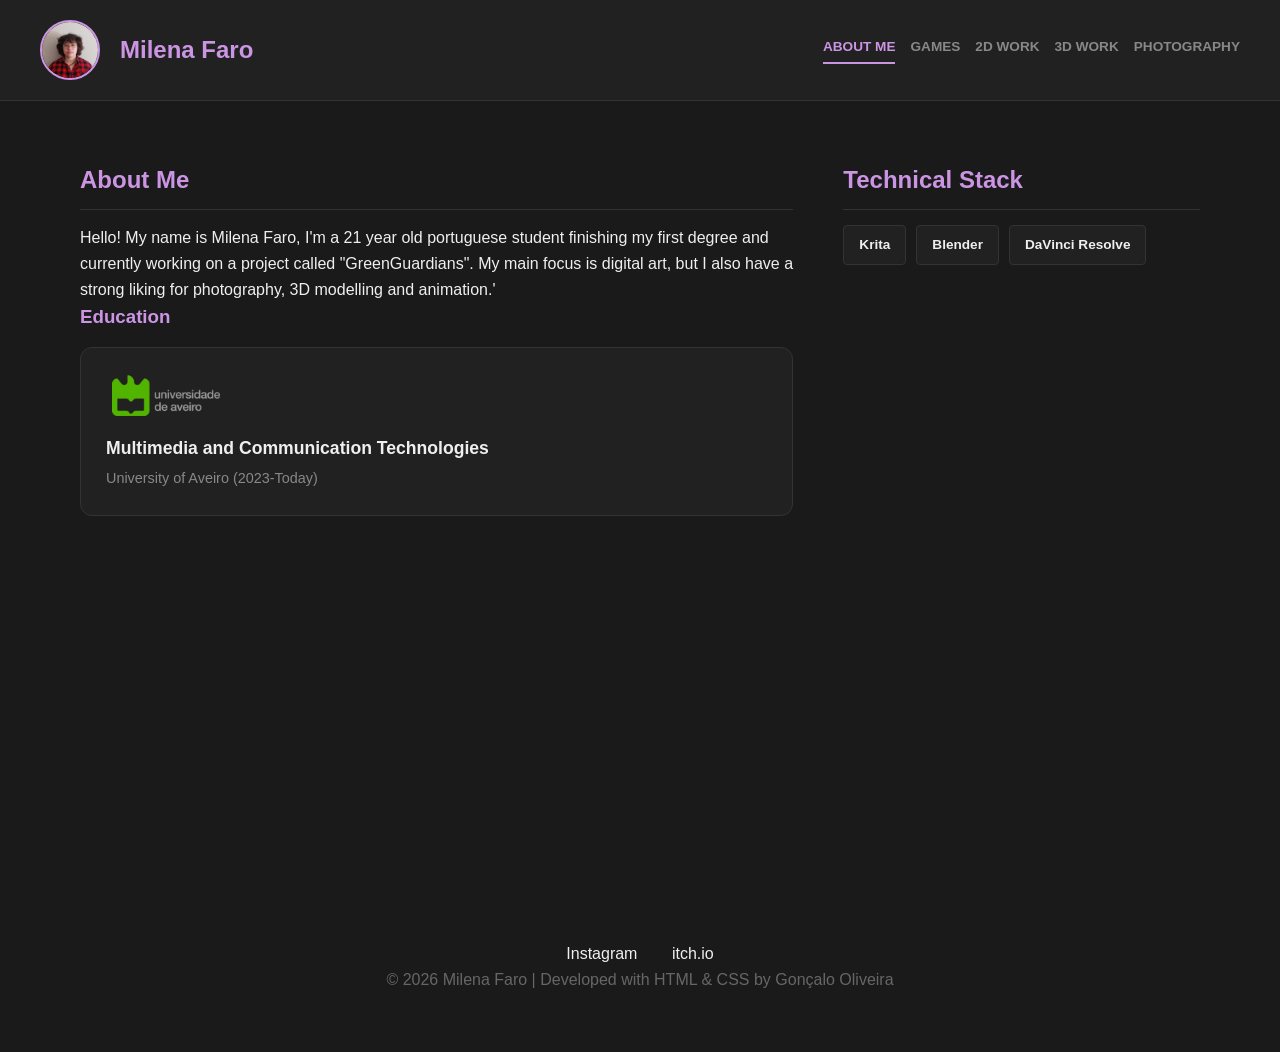
==== index.html @ 999d2596 "PFP" ====
﻿<!DOCTYPE html>
<html lang="en">
<head>
    <meta charset="UTF-8">
    <meta name="viewport" content="width=device-width, initial-scale=1.0">
    <title>Milena Faro | Portfolio</title>
    <link rel="stylesheet" href="style.css">
</head>
<body>

    <header>
        <div class="header-content">
            <img src="assets/profile.jpeg" alt="Milena Faro Profile" class="profile-pic">
            <h1>Milena Faro</h1>
        </div>
        <nav>
            <a href="index.html" class="active">About Me</a>
            <a href="games.html">Games</a>
            <a href="2d-work.html">2D Work</a>
            <a href="3d-work.html">3D Work</a>
            <a href="photography.html">Photography</a>
        </nav>
    </header>

    <main class="container-flex-row"> <!-- Novo container para o layout lado a lado -->
        <section id="about">
            <div class="about-content">
                <h2>About Me</h2>
                <div class="bio">
                    <p>Hello! My name is Milena Faro, I'm a 21 year old portuguese student finishing my first degree and currently working on a project called "GreenGuardians". My main focus is digital art, but I also have a strong liking for photography, 3D modelling and animation.'</p>
                </div>
                
                <div class="education-container">
                    <h3>Education</h3>
                    <div class="education">
                        <div class="edu-item">
                            <img src="assets/ualogo.png" alt="University of Aveiro Logo" class="edu-logo">
                            <div class="edu-text">
                                <strong>Multimedia and Communication Technologies</strong>
                                <span>University of Aveiro (2023-Today)</span>
                            </div>
                        </div>
                    </div>
                </div>
            </div>

            <!-- Technical Stack agora dentro da mesma estrutura flex para ficar ao lado -->
            <aside id="skills">
                <h2>Technical Stack</h2>
                <div class="skills-grid">
                    <div class="skill-item">Krita</div>
                    <div class="skill-item">Blender</div>
                    <div class="skill-item">DaVinci Resolve</div>
                </div>
            </aside>
        </section>
    </main>

    <footer>
        <div class="social-links">
            <a href="https://www.instagram.com/davidd__3005/">Instagram</a>
            <a href="https://daviddfaro3005.itch.io/">itch.io</a>
        </div>
        <p>&copy; 2026 Milena Faro | Developed with HTML & CSS by <a href="https://gugagoncalo.github.io/GugaGoncalo.git.io">Gonçalo Oliveira</a></p>
    </footer>

</body>
</html>
---- style.css ----
/* 1. Global Reset & Core Theme */
* {
    box-sizing: border-box;
    margin: 0;
    padding: 0;
}

body {
    background-color: #1a1a1a; 
    color: #efefef;
    font-family: 'Segoe UI', Tahoma, Geneva, Verdana, sans-serif;
    line-height: 1.6;
}

main {
    min-height: 80vh; 
}

/* 2. Header & Navigation  */
header {
    background: #212122; 
    padding: 20px 40px;
    border-bottom: 1px solid #333;
    display: flex;
    flex-direction: row;
    align-items: center;
    justify-content: space-between;
}

.header-content {
    display: flex;
    flex-direction: row;
    align-items: center;
    gap: 20px;
    width: auto;
}

.profile-pic {
    width: 60px; 
    height: 60px;
    border-radius: 50%;
    border: 2px solid #cb95e4; 
    object-fit: cover;
    flex-shrink: 0;
}

h1 {
    font-size: 1.5rem;
    background: none; 
    -webkit-background-clip: initial;
    background-clip: initial;
    -webkit-text-fill-color: initial;
    color: #cb95e4;
    white-space: nowrap;
}

nav {
    display: flex;
    gap: 15px;
}

nav a {
    color: #888;
    text-decoration: none;
    font-weight: bold;
    text-transform: uppercase;
    font-size: 0.85rem;
    padding-bottom: 5px;
    transition: all 0.3s ease;
    border-bottom: 2px solid transparent;
}

nav a:hover, 
nav a.active { 
    color: #cb95e4; 
}

nav a.active {
    border-bottom: 2px solid #cb95e4; 
}

/* 3. General Layout & Typography */
section {
    max-width: 1200px; 
    margin: 60px auto;
    padding: 0 40px;
}

h2 {
    border-bottom: 1px solid #333;
    padding-bottom: 10px;
    margin-bottom: 15px; 
    color: #cb95e4;
}

h3 {
    color: #cb95e4;
    margin-bottom: 15px;
}

.section-intro {
    margin-bottom: 40px;
}

p a {
    color: #cb95e4;
    text-decoration: none;
    font-weight: bold;
}

/* 4. About & Technical Stack - Side by Side */
#about {
    display: flex;
    gap: 50px;
    align-items: flex-start;
}

.about-content {
    flex: 2; 
    display: flex;
    flex-direction: column;
}

#skills {
    flex: 1; 
    margin: 0;
    padding: 0;
}

/* Education Card Styling */
.education {
    background: #212122;
    padding: 25px;
    border-radius: 12px;
    border: 1px solid #333;
    margin-top: 10px;
}

.edu-item {
    display: flex;
    flex-direction: column;
    gap: 15px;
}

.edu-logo {
    width: 120px;
    height: auto;
}

.edu-text strong {
    color: #efefef;
    font-size: 1.1rem;
    display: block; 
    margin-bottom: 5px;
}

.edu-text span {
    color: #888;
    font-size: 0.9rem;
    display: block; 
}

/* Technical Stack Items */
.skills-grid {
    display: flex;
    flex-wrap: wrap;
    gap: 10px;
    margin-top: 10px;
}

.skill-item {
    background: #212122;
    border: 1px solid #333;
    color: #efefef;
    padding: 8px 15px;
    border-radius: 4px; 
    font-size: 0.85rem;
    font-weight: 600;
}

.skill-item:hover {
    background: #cb95e4;
    color: #1a1a1a;
}

/* 5. Games Page */
.project-card {
    background: #212122;
    padding: 30px;
    border-radius: 12px;
    margin-bottom: 40px;
}

.game-screenshots {
    display: flex;
    gap: 10px;
    margin: 20px 0;
}

.game-screenshots img {
    width: calc(33.33% - 7px);
    height: 180px;
    object-fit: cover;
    border-radius: 6px;
    border: 1px solid #333;
}

iframe {
    border-radius: 12px; 
    width: 100%;        
    max-width: 550px;   
    display: block;
    border: none;       
}

/* 6. 3D Showcase  */
.work-showcase {
    display: grid;
    grid-template-columns: 1fr 1fr; 
    gap: 30px;
}

.work-item {
    background: #212122;
    padding: 20px;
    border-radius: 12px;
    border: 1px solid #222;
    display: flex;
    flex-direction: column;
    height: 100%;
}

.main-render, .main-video {
    width: 100%;
    height: auto;
    max-height: 350px; 
    object-fit: cover;
    border-radius: 8px;
    margin-bottom: 15px;
    flex-shrink: 0; 
}

.work-desc {
    color: #888;
    font-size: 0.9rem;
    font-style: italic;
    border-left: 2px solid #cb95e4;
    padding-left: 15px;
    margin-top: auto;
    display: block !important; 
}

/* 7. Photography  */
.pinterest-grid {
    column-count: 4; 
    column-gap: 15px;
    width: 100%;
}

.photo-item {
    display: block; 
    width: 100%;
    margin-bottom: 15px;
    break-inside: avoid; 
}

.photo-item img {
    width: 100%;
    height: auto;
    border-radius: 8px;
    display: block;
}

/* 8. Footer */
footer {
    text-align: center;
    padding: 60px 40px;
    color: #666;
}

.social-links a {
    color: #efefef;
    text-decoration: none;
    margin: 0 15px;
    transition: color 0.3s;
}

.social-links a:hover {
    color: #cb95e4;
}

footer p a {
    color: inherit; 
    text-decoration: none;
    font-weight: normal;
    transition: color 0.3s;
}

footer p a:hover {
    color: #cb95e4; 
}

/* 9. Responsive */
@media (max-width: 900px) {
    header { flex-direction: column; gap: 20px; text-align: center; }
    #about { flex-direction: column; }
    .work-showcase { grid-template-columns: 1fr; }
    .pinterest-grid { column-count: 2; }
    .game-screenshots {
        flex-direction: column; 
    }

    .game-screenshots img {
        width: 100%;
        height: auto;
    }
}
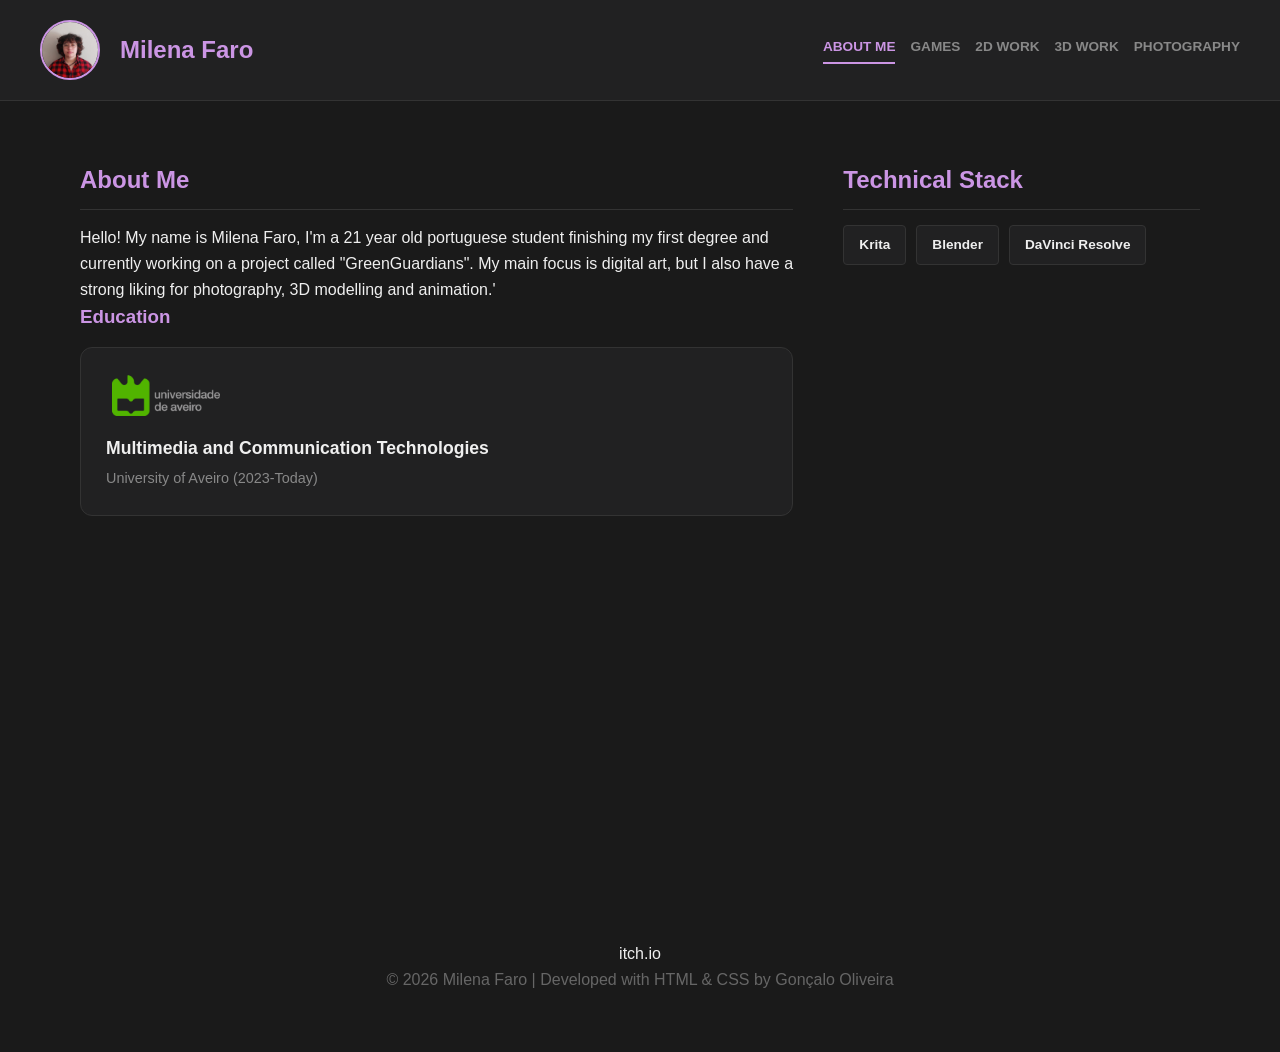
==== commit 0bf01a83: "insta" ====
--- a/index.html
+++ b/index.html
@@ -58,7 +58,6 @@
 
     <footer>
         <div class="social-links">
-            <a href="https://www.instagram.com/davidd__3005/">Instagram</a>
             <a href="https://daviddfaro3005.itch.io/">itch.io</a>
         </div>
         <p>&copy; 2026 Milena Faro | Developed with HTML & CSS by <a href="https://gugagoncalo.github.io/GugaGoncalo.git.io">Gonçalo Oliveira</a></p>
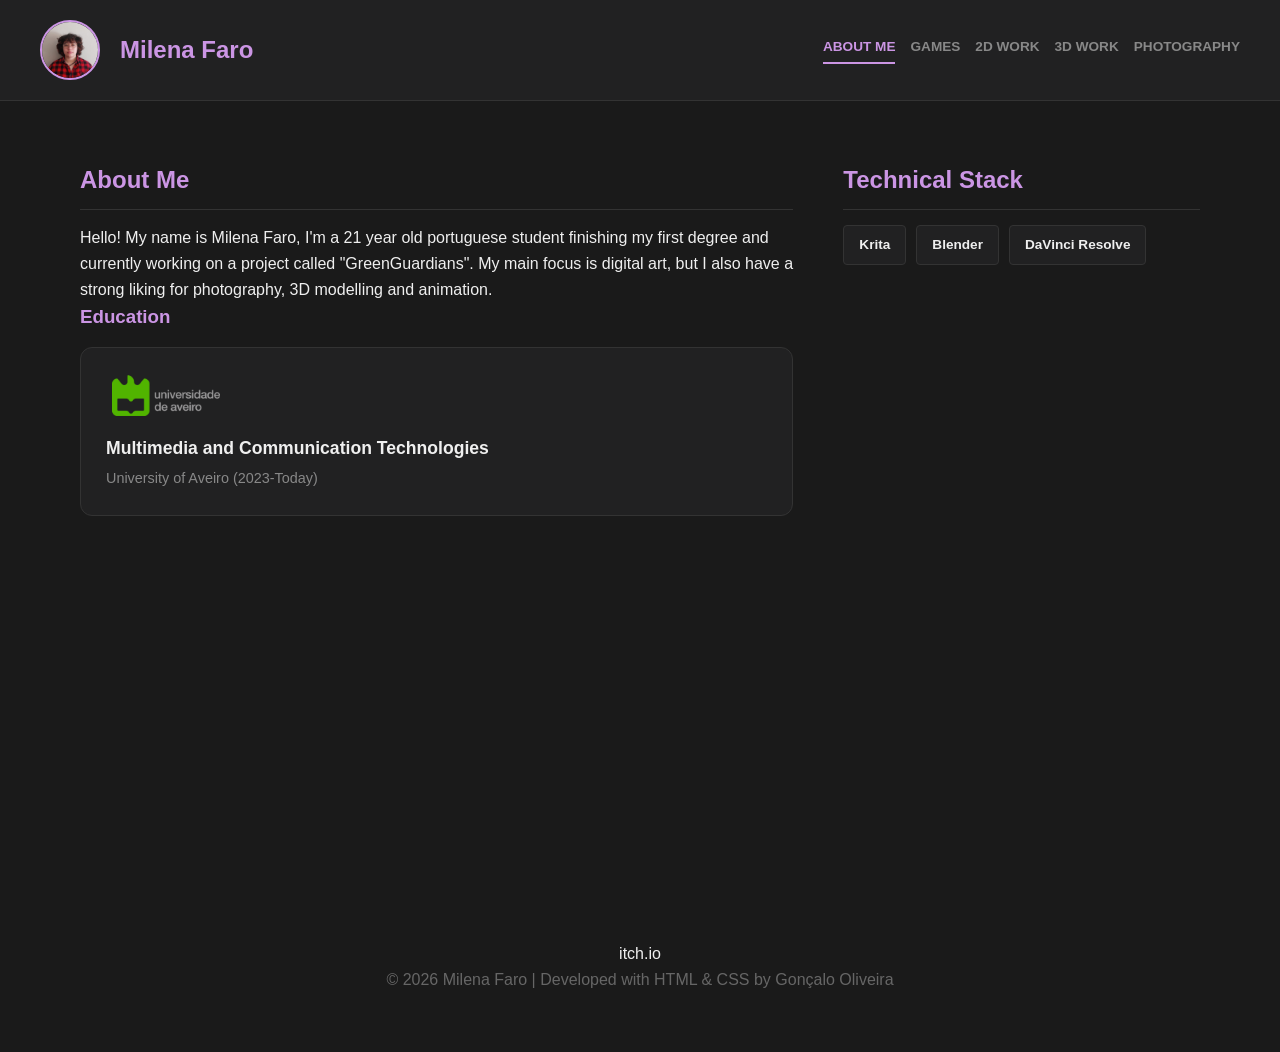
==== commit e74ad5fb: "grammar" ====
--- a/index.html
+++ b/index.html
@@ -27,7 +27,7 @@
             <div class="about-content">
                 <h2>About Me</h2>
                 <div class="bio">
-                    <p>Hello! My name is Milena Faro, I'm a 21 year old portuguese student finishing my first degree and currently working on a project called "GreenGuardians". My main focus is digital art, but I also have a strong liking for photography, 3D modelling and animation.'</p>
+                    <p>Hello! My name is Milena Faro, I'm a 21 year old portuguese student finishing my first degree and currently working on a project called "GreenGuardians". My main focus is digital art, but I also have a strong liking for photography, 3D modelling and animation.</p>
                 </div>
                 
                 <div class="education-container">
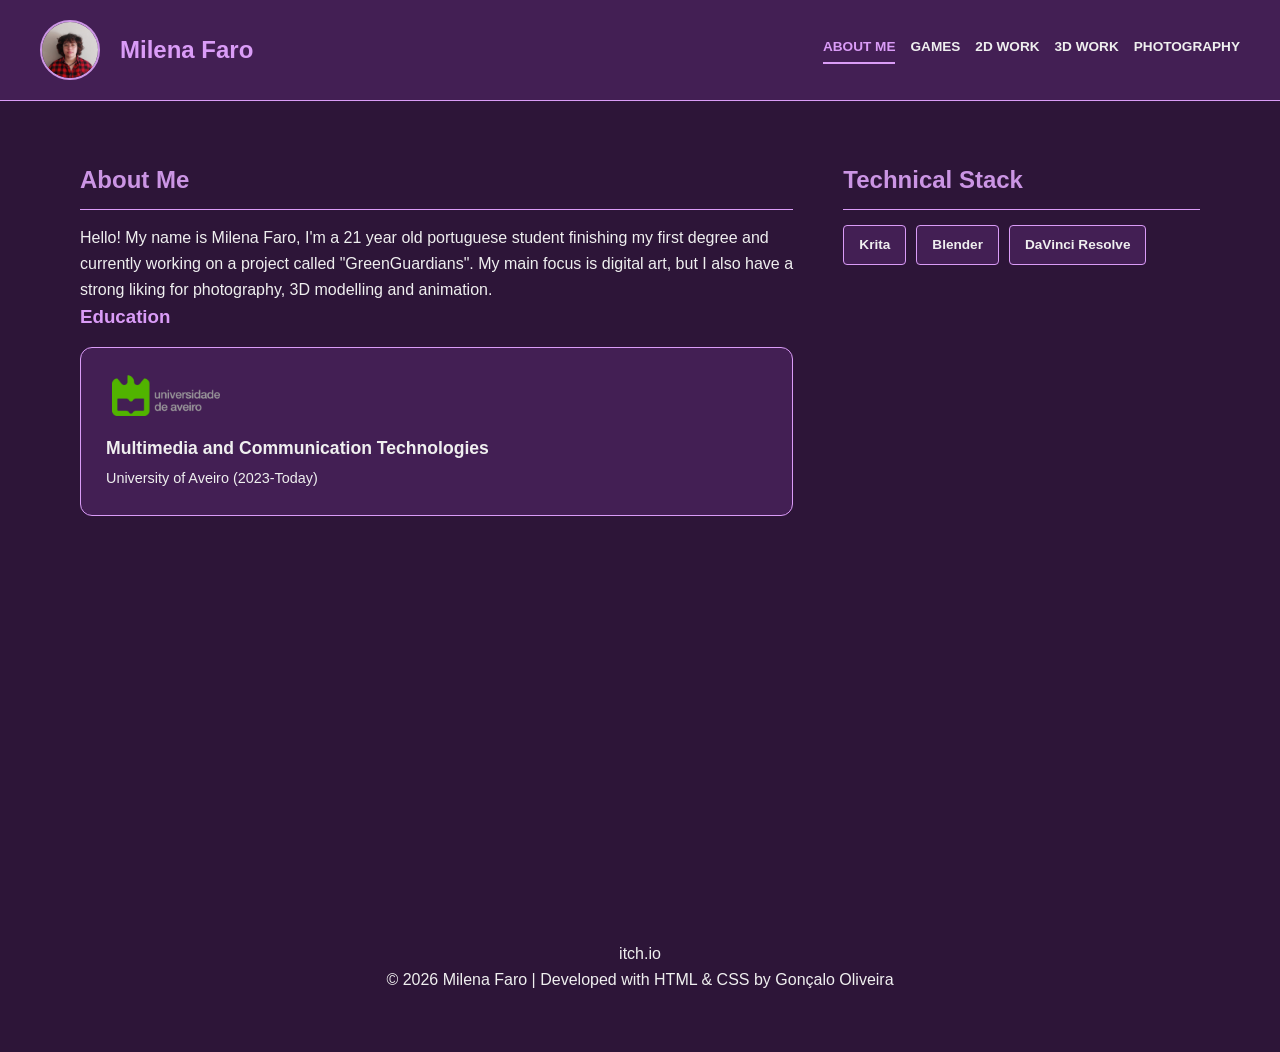
==== commit 692336f8: "Theme" ====
--- a/index.html
+++ b/index.html
@@ -4,7 +4,19 @@
     <meta charset="UTF-8">
     <meta name="viewport" content="width=device-width, initial-scale=1.0">
     <title>Milena Faro | Portfolio</title>
+    
     <link rel="stylesheet" href="style.css">
+    <link rel="icon" type="image/png" href="assets/favicon.png">
+
+    <meta property="og:type" content="website">
+    <meta property="og:title" content="Milena Faro | Multimedia Artist">
+    <meta property="og:description" content="Portuguese Multimedia Artist who can work on multiple fields. Explore my projects!">
+    <meta property="og:url" content="https://davidfaro2005.github.io/davidfaro2005.git.io/">
+    
+    <meta property="og:image" content="https://davidfaro2005.github.io/davidfaro2005.git.io/assets/favicon.png">
+    <meta property="og:image:type" content="image/png">
+    <meta property="og:image:width" content="256">
+    <meta property="og:image:height" content="256">
 </head>
 <body>
 
--- a/style.css
+++ b/style.css
@@ -6,7 +6,7 @@
 }
 
 body {
-    background-color: #1a1a1a; 
+    background-color: #2d1538; 
     color: #efefef;
     font-family: 'Segoe UI', Tahoma, Geneva, Verdana, sans-serif;
     line-height: 1.6;
@@ -18,9 +18,9 @@
 
 /* 2. Header & Navigation  */
 header {
-    background: #212122; 
+    background: #431f54; 
     padding: 20px 40px;
-    border-bottom: 1px solid #333;
+    border-bottom: 1px solid #da9cf7;
     display: flex;
     flex-direction: row;
     align-items: center;
@@ -50,7 +50,7 @@
     -webkit-background-clip: initial;
     background-clip: initial;
     -webkit-text-fill-color: initial;
-    color: #cb95e4;
+    color: #da9cf7;
     white-space: nowrap;
 }
 
@@ -60,7 +60,7 @@
 }
 
 nav a {
-    color: #888;
+    color: #efefef;
     text-decoration: none;
     font-weight: bold;
     text-transform: uppercase;
@@ -72,11 +72,11 @@
 
 nav a:hover, 
 nav a.active { 
-    color: #cb95e4; 
+    color: #da9cf7; 
 }
 
 nav a.active {
-    border-bottom: 2px solid #cb95e4; 
+    border-bottom: 2px solid #da9cf7; 
 }
 
 /* 3. General Layout & Typography */
@@ -87,14 +87,14 @@
 }
 
 h2 {
-    border-bottom: 1px solid #333;
+    border-bottom: 1px solid #da9cf7;
     padding-bottom: 10px;
     margin-bottom: 15px; 
     color: #cb95e4;
 }
 
 h3 {
-    color: #cb95e4;
+    color: #da9cf7;
     margin-bottom: 15px;
 }
 
@@ -103,7 +103,7 @@
 }
 
 p a {
-    color: #cb95e4;
+    color: #da9cf7;
     text-decoration: none;
     font-weight: bold;
 }
@@ -129,10 +129,10 @@
 
 /* Education Card Styling */
 .education {
-    background: #212122;
+    background: #431f54;
     padding: 25px;
     border-radius: 12px;
-    border: 1px solid #333;
+    border: 1px solid #da9cf7;
     margin-top: 10px;
 }
 
@@ -155,7 +155,7 @@
 }
 
 .edu-text span {
-    color: #888;
+    color: #efefef;
     font-size: 0.9rem;
     display: block; 
 }
@@ -169,8 +169,8 @@
 }
 
 .skill-item {
-    background: #212122;
-    border: 1px solid #333;
+    background: #431f54;
+    border: 1px solid #da9cf7;
     color: #efefef;
     padding: 8px 15px;
     border-radius: 4px; 
@@ -179,13 +179,13 @@
 }
 
 .skill-item:hover {
-    background: #cb95e4;
-    color: #1a1a1a;
+    background: #da9cf7;
+    color: #2d1538;
 }
 
 /* 5. Games Page */
 .project-card {
-    background: #212122;
+    background: #431f54;
     padding: 30px;
     border-radius: 12px;
     margin-bottom: 40px;
@@ -202,7 +202,7 @@
     height: 180px;
     object-fit: cover;
     border-radius: 6px;
-    border: 1px solid #333;
+    border: 2px solid #da9cf7;
 }
 
 iframe {
@@ -221,10 +221,10 @@
 }
 
 .work-item {
-    background: #212122;
+    background: #431f54;
     padding: 20px;
     border-radius: 12px;
-    border: 1px solid #222;
+    border: 1px solid #da9cf7;
     display: flex;
     flex-direction: column;
     height: 100%;
@@ -241,10 +241,10 @@
 }
 
 .work-desc {
-    color: #888;
+    color: #efefef;
     font-size: 0.9rem;
     font-style: italic;
-    border-left: 2px solid #cb95e4;
+    border-left: 2px solid #da9cf7;
     padding-left: 15px;
     margin-top: auto;
     display: block !important; 
@@ -269,13 +269,14 @@
     height: auto;
     border-radius: 8px;
     display: block;
+    border: 2px solid #da9cf7;
 }
 
 /* 8. Footer */
 footer {
     text-align: center;
     padding: 60px 40px;
-    color: #666;
+    color: #efefef;
 }
 
 .social-links a {
@@ -286,7 +287,7 @@
 }
 
 .social-links a:hover {
-    color: #cb95e4;
+    color: #da9cf7;
 }
 
 footer p a {
@@ -297,7 +298,7 @@
 }
 
 footer p a:hover {
-    color: #cb95e4; 
+    color: #da9cf7; 
 }
 
 /* 9. Responsive */
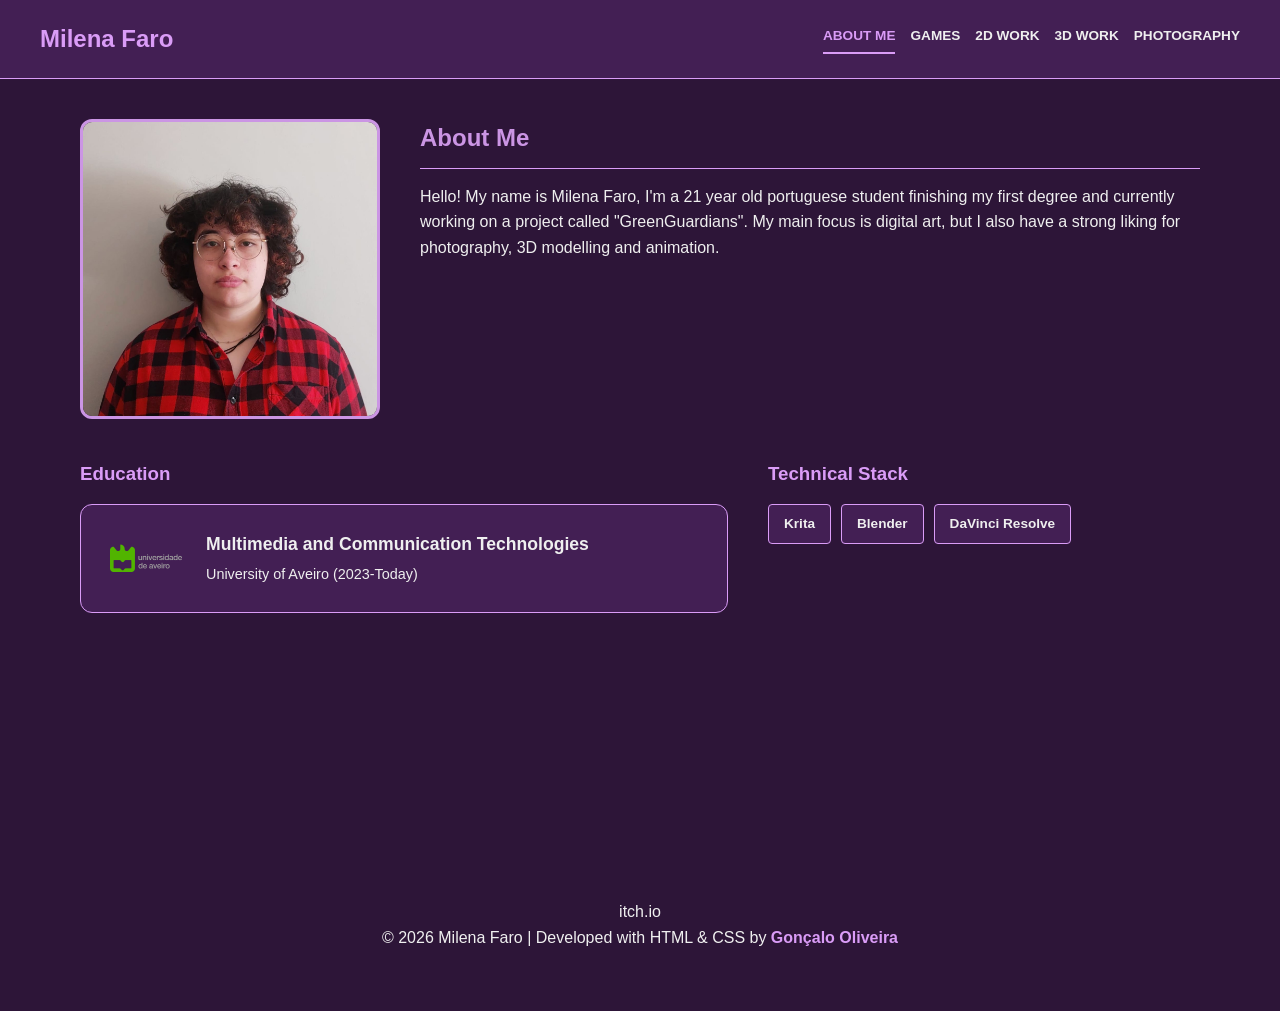
==== commit 4b44c174: "About Me and Mobile Nav" ====
--- a/index.html
+++ b/index.html
@@ -22,10 +22,16 @@
 
     <header>
         <div class="header-content">
-            <img src="assets/profile.jpeg" alt="Milena Faro Profile" class="profile-pic">
             <h1>Milena Faro</h1>
         </div>
-        <nav>
+        
+        <button class="menu-toggle" id="menuToggleBtn" aria-label="Toggle Navigation Menu">
+            <span></span>
+            <span></span>
+            <span></span>
+        </button>
+
+        <nav id="navMenu">
             <a href="index.html" class="active">About Me</a>
             <a href="games.html">Games</a>
             <a href="2d-work.html">2D Work</a>
@@ -34,14 +40,21 @@
         </nav>
     </header>
 
-    <main class="container-flex-row"> <!-- Novo container para o layout lado a lado -->
+    <main>
         <section id="about">
-            <div class="about-content">
-                <h2>About Me</h2>
-                <div class="bio">
-                    <p>Hello! My name is Milena Faro, I'm a 21 year old portuguese student finishing my first degree and currently working on a project called "GreenGuardians". My main focus is digital art, but I also have a strong liking for photography, 3D modelling and animation.</p>
+        
+            <div class="about-intro-wrapper">
+                <img src="assets/profile.jpeg" alt="Milena Faro Profile" class="about-profile-pic">
+                <div class="about-content">
+                    <h2>About Me</h2>
+                    <div class="bio">
+                        <p>Hello! My name is Milena Faro, I'm a 21 year old portuguese student finishing my first degree and currently working on a project called "GreenGuardians". My main focus is digital art, but I also have a strong liking for photography, 3D modelling and animation.</p>
+                    </div>
                 </div>
-                
+            </div>
+
+            <div class="about-details-row">
+            
                 <div class="education-container">
                     <h3>Education</h3>
                     <div class="education">
@@ -54,17 +67,17 @@
                         </div>
                     </div>
                 </div>
-            </div>
 
-            <!-- Technical Stack agora dentro da mesma estrutura flex para ficar ao lado -->
-            <aside id="skills">
-                <h2>Technical Stack</h2>
-                <div class="skills-grid">
-                    <div class="skill-item">Krita</div>
-                    <div class="skill-item">Blender</div>
-                    <div class="skill-item">DaVinci Resolve</div>
-                </div>
-            </aside>
+                <aside id="skills">
+                    <h3>Technical Stack</h3>
+                    <div class="skills-grid">
+                        <div class="skill-item">Krita</div>
+                        <div class="skill-item">Blender</div>
+                        <div class="skill-item">DaVinci Resolve</div>
+                    </div>
+                </aside>
+                
+            </div> 
         </section>
     </main>
 
@@ -75,5 +88,56 @@
         <p>&copy; 2026 Milena Faro | Developed with HTML & CSS by <a href="https://gugagoncalo.github.io/GugaGoncalo.git.io">Gonçalo Oliveira</a></p>
     </footer>
 
+    <div id="portfolioLightbox" class="lightbox-modal">
+        <span class="lightbox-close">&times;</span>
+        <img class="lightbox-display" id="lightboxTargetImg" alt="Portfolio Preview Fullscreen">
+    </div>
+
+    <script>
+        document.addEventListener("DOMContentLoaded", () => {
+            // Mobile Menu Toggle Script Core Architecture
+            const menuToggleBtn = document.getElementById("menuToggleBtn");
+            const navMenu = document.getElementById("navMenu");
+
+            menuToggleBtn.addEventListener("click", () => {
+                navMenu.classList.toggle("mobile-open");
+            });
+
+            // Universal Image Overlay Click Script Module
+            const lightbox = document.getElementById("portfolioLightbox");
+            const lightboxImg = document.getElementById("lightboxTargetImg");
+            const closeBtn = document.querySelector(".lightbox-close");
+
+            const imageTargets = document.querySelectorAll(
+                '.pinterest-grid img, .game-screenshots img, .work-item img, .about-profile-pic'
+            );
+
+            imageTargets.forEach(img => {
+                img.style.cursor = 'pointer';
+                img.addEventListener('click', () => {
+                    lightbox.style.display = "flex";
+                    lightboxImg.src = img.src;
+                });
+            });
+
+            closeBtn.addEventListener('click', () => lightbox.style.display = "none");
+            lightbox.addEventListener('click', (e) => {
+                if (e.target === lightbox) lightbox.style.display = "none";
+            });
+        });
+    </script>
+
+    <script>
+        document.addEventListener("DOMContentLoaded", () => {
+            const menuToggleBtn = document.getElementById("menuToggleBtn");
+            const navMenu = document.getElementById("navMenu");
+
+            // Listen for a click on the hamburger button
+            menuToggleBtn.addEventListener("click", () => {
+                // This switches the ".mobile-open" class on and off in your CSS
+                navMenu.classList.toggle("mobile-open");
+            });
+        });
+    </script>
 </body>
 </html>
--- a/style.css
+++ b/style.css
@@ -25,6 +25,9 @@
     flex-direction: row;
     align-items: center;
     justify-content: space-between;
+    position: sticky;
+    top: 0;
+    z-index: 1000; 
 }
 
 .header-content {
@@ -35,23 +38,30 @@
     width: auto;
 }
 
-.profile-pic {
-    width: 60px; 
-    height: 60px;
-    border-radius: 50%;
-    border: 2px solid #cb95e4; 
-    object-fit: cover;
-    flex-shrink: 0;
-}
-
 h1 {
     font-size: 1.5rem;
-    background: none; 
-    -webkit-background-clip: initial;
-    background-clip: initial;
-    -webkit-text-fill-color: initial;
     color: #da9cf7;
     white-space: nowrap;
+}
+
+/* Hamburger Toggle Button Container Styles */
+.menu-toggle {
+    display: none;
+    flex-direction: column;
+    gap: 5px;
+    background: none;
+    border: none;
+    cursor: pointer;
+    padding: 5px;
+}
+
+.menu-toggle span {
+    display: block;
+    width: 25px;
+    height: 3px;
+    background-color: #da9cf7;
+    border-radius: 2px;
+    transition: all 0.3s ease;
 }
 
 nav {
@@ -82,7 +92,7 @@
 /* 3. General Layout & Typography */
 section {
     max-width: 1200px; 
-    margin: 60px auto;
+    margin: 40px auto;
     padding: 0 40px;
 }
 
@@ -98,33 +108,62 @@
     margin-bottom: 15px;
 }
 
-.section-intro {
-    margin-bottom: 40px;
-}
-
 p a {
     color: #da9cf7;
     text-decoration: none;
     font-weight: bold;
 }
 
-/* 4. About & Technical Stack - Side by Side */
+.section-intro {
+    margin-bottom: 30px; 
+}
+
+/* 4. About Section Layout Adjustments */
 #about {
     display: flex;
-    gap: 50px;
+    flex-direction: column; /* Forces rows to stack cleanly vertically */
+    gap: 40px;
+    width: 100%;
+}
+
+/* Intro Row Configuration */
+.about-intro-wrapper {
+    display: flex;
+    flex-direction: row;
+    gap: 40px;
+    align-items: flex-start; /* Changed from center to flex-start */
+    width: 100%;
+}
+
+/* Strict Image Sizing Fix */
+.about-profile-pic {
+    width: 300px;         /* Explicit bound width limit */
+    height: 300px;        /* Consistent square bounding box */
+    border-radius: 12px;  /* Smooth box corners matching layout cards */
+    border: 3px solid #cb95e4;
+    object-fit: cover;    /* Crops clean centering behavior without distortion */
+    flex-shrink: 0;       /* Locks strict size constraints layout values */
+}
+
+.about-content {
+    flex: 1;
+}
+
+/* Details Row Setup (Education + Tech Stack Side by Side) */
+.about-details-row {
+    display: flex;
+    flex-direction: row;
+    gap: 40px;
+    width: 100%;
     align-items: flex-start;
 }
 
-.about-content {
-    flex: 2; 
-    display: flex;
-    flex-direction: column;
-}
-
-#skills {
-    flex: 1; 
-    margin: 0;
-    padding: 0;
+.about-details-row .education-container {
+    flex: 1.2; /* Gives slightly more visual room to text layout elements */
+}
+
+.about-details-row #skills {
+    flex: 0.8;
 }
 
 /* Education Card Styling */
@@ -138,13 +177,15 @@
 
 .edu-item {
     display: flex;
-    flex-direction: column;
-    gap: 15px;
+    flex-direction: row; /* Horizontal profile matching wireframes */
+    align-items: center;
+    gap: 20px;
 }
 
 .edu-logo {
-    width: 120px;
+    width: 80px;
     height: auto;
+    flex-shrink: 0;
 }
 
 .edu-text strong {
@@ -240,16 +281,6 @@
     flex-shrink: 0; 
 }
 
-.work-desc {
-    color: #efefef;
-    font-size: 0.9rem;
-    font-style: italic;
-    border-left: 2px solid #da9cf7;
-    padding-left: 15px;
-    margin-top: auto;
-    display: block !important; 
-}
-
 /* 7. Photography  */
 .pinterest-grid {
     column-count: 4; 
@@ -290,29 +321,92 @@
     color: #da9cf7;
 }
 
-footer p a {
-    color: inherit; 
-    text-decoration: none;
-    font-weight: normal;
-    transition: color 0.3s;
-}
-
-footer p a:hover {
-    color: #da9cf7; 
-}
-
-/* 9. Responsive */
-@media (max-width: 900px) {
-    header { flex-direction: column; gap: 20px; text-align: center; }
-    #about { flex-direction: column; }
+/* 9. Responsive Mobile Adjustments */
+@media (max-width: 768px) {
+    header {
+        padding: 20px;
+        position: relative;
+    }
+
+    .menu-toggle {
+        display: flex; /* Displays mobile menu button hamburger view */
+    }
+
+    nav {
+        display: none; /* Collapses menu links list display hidden by default */
+        flex-direction: column;
+        position: absolute;
+        top: 100%;
+        left: 0;
+        width: 100%;
+        background: #431f54;
+        padding: 20px;
+        border-bottom: 2px solid #da9cf7;
+        gap: 20px;
+        z-index: 1001;
+    }
+
+    nav.mobile-open {
+        display: flex; /* Opens up nav panel menu tree */
+    }
+
+    nav a {
+        display: block;
+        width: 100%;
+        text-align: center;
+        font-size: 1rem;
+        padding: 10px 0;
+    }
+
+    .about-intro-wrapper, .about-details-row {
+        flex-direction: column;
+        align-items: center;
+        gap: 30px;
+    }
+
+    .about-profile-pic {
+        width: 100%;
+        max-width: 280px;
+        height: 280px;
+    }
+
+    .pinterest-grid { column-count: 2; }
     .work-showcase { grid-template-columns: 1fr; }
-    .pinterest-grid { column-count: 2; }
-    .game-screenshots {
-        flex-direction: column; 
-    }
-
-    .game-screenshots img {
-        width: 100%;
-        height: auto;
-    }
+}
+
+/* 10. Interactive Overlay Lightbox CSS */
+.lightbox-modal {
+    display: none; 
+    position: fixed;
+    z-index: 9999;
+    left: 0;
+    top: 0;
+    width: 100%;
+    height: 100%;
+    background-color: rgba(0, 0, 0, 0.9);
+    align-items: center;
+    justify-content: center;
+}
+
+.lightbox-display {
+    max-width: 85%;
+    max-height: 85%;
+    border-radius: 4px;
+    box-shadow: 0 0 20px rgba(0, 0, 0, 0.5);
+    animation: zoomInEffect 0.25s ease;
+}
+
+.lightbox-close {
+    position: absolute;
+    top: 25px;
+    right: 35px;
+    color: #fff;
+    font-size: 40px;
+    font-weight: bold;
+    cursor: pointer;
+}
+
+@keyframes zoomInEffect {
+    from { transform: scale(0.95); opacity: 0; }
+    to { transform: scale(1); opacity: 1; }
 }
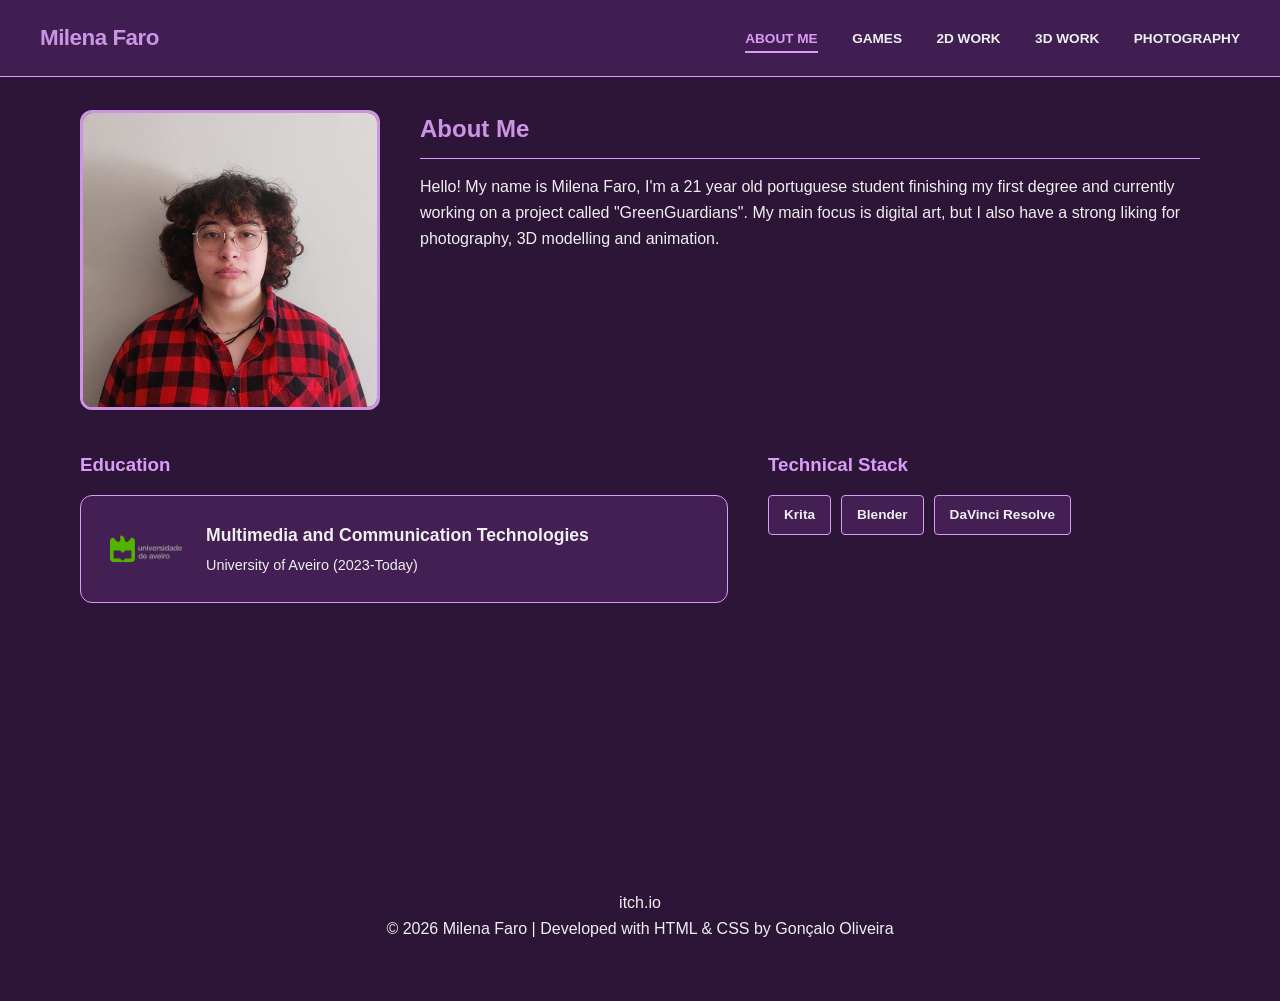
==== commit 0262b7d4: "Polished" ====
--- a/index.html
+++ b/index.html
@@ -20,25 +20,27 @@
 </head>
 <body>
 
-    <header>
-        <div class="header-content">
-            <h1>Milena Faro</h1>
+    <nav class="sticky-nav">
+        <div class="nav-container">
+            <a href="index.html" class="logo-link">
+                Milena Faro
+            </a>
+            
+            <button class="menu-toggle" id="menuToggleBtn" aria-label="Toggle navigation">
+                <span class="hamburger-bar"></span>
+                <span class="hamburger-bar"></span>
+                <span class="hamburger-bar"></span>
+            </button>
+
+            <div class="nav-links" id="navLinks">
+                <a href="index.html" class="active">About Me</a>
+                <a href="games.html">Games</a>
+                <a href="2d-work.html">2D Work</a>
+                <a href="3d-work.html">3D Work</a>
+                <a href="photography.html">Photography</a>
+            </div>
         </div>
-        
-        <button class="menu-toggle" id="menuToggleBtn" aria-label="Toggle Navigation Menu">
-            <span></span>
-            <span></span>
-            <span></span>
-        </button>
-
-        <nav id="navMenu">
-            <a href="index.html" class="active">About Me</a>
-            <a href="games.html">Games</a>
-            <a href="2d-work.html">2D Work</a>
-            <a href="3d-work.html">3D Work</a>
-            <a href="photography.html">Photography</a>
-        </nav>
-    </header>
+    </nav>
 
     <main>
         <section id="about">
@@ -129,13 +131,33 @@
 
     <script>
         document.addEventListener("DOMContentLoaded", () => {
-            const menuToggleBtn = document.getElementById("menuToggleBtn");
-            const navMenu = document.getElementById("navMenu");
+            const menuToggleBtn = document.getElementById('menuToggleBtn');
+            const navLinks = document.getElementById('navLinks');
 
-            // Listen for a click on the hamburger button
-            menuToggleBtn.addEventListener("click", () => {
-                // This switches the ".mobile-open" class on and off in your CSS
-                navMenu.classList.toggle("mobile-open");
+            function toggleMenu(e) {
+                e.preventDefault(); // Lock multi-firing native device delays
+                menuToggleBtn.classList.toggle('active');
+                navLinks.classList.toggle('open');
+            
+                // If overlay drawer opens up, block layout content background scroll depth
+                if (navLinks.classList.contains('open')) {
+                    document.body.style.overflow = 'hidden';
+                } else {
+                    document.body.style.overflow = 'auto';
+                }
+            }
+
+            // Native sync for tactile instant screens feedback mapping targets
+            menuToggleBtn.addEventListener('click', toggleMenu);
+            menuToggleBtn.addEventListener('touchstart', toggleMenu, { passive: false });
+
+            // Collapse display grid layers down if a menu target hyperlink item gets selected
+            document.querySelectorAll('.nav-links a').forEach(link => {
+                link.addEventListener('click', () => {
+                    menuToggleBtn.classList.remove('active');
+                    navLinks.classList.remove('open');
+                    document.body.style.overflow = 'auto';
+                });
             });
         });
     </script>
--- a/style.css
+++ b/style.css
@@ -1,4 +1,6 @@
-/* 1. Global Reset & Core Theme */
+/* ==========================================================================
+   1. Global Reset & Core Theme Configuration
+   ========================================================================== */
 * {
     box-sizing: border-box;
     margin: 0;
@@ -10,86 +12,94 @@
     color: #efefef;
     font-family: 'Segoe UI', Tahoma, Geneva, Verdana, sans-serif;
     line-height: 1.6;
+    padding-top: 70px; /* NEW: Perfectly clears the fixed top navigation footprint universally */
 }
 
 main {
     min-height: 80vh; 
 }
 
-/* 2. Header & Navigation  */
-header {
-    background: #431f54; 
-    padding: 20px 40px;
+/* ==========================================================================
+   2. Fixed Navigation Bar (Slide-Out Hamburger Framework)
+   ========================================================================== */
+.sticky-nav {
+    position: fixed;
+    top: 0;
+    left: 0;
+    width: 100%;
+    background: rgba(67, 31, 84, 0.95); 
+    backdrop-filter: blur(8px);
+    -webkit-backdrop-filter: blur(8px);
     border-bottom: 1px solid #da9cf7;
-    display: flex;
-    flex-direction: row;
+    z-index: 1000;
+    padding: 20px 0;
+}
+
+.nav-container {
+    max-width: 1400px;
+    margin: 0 auto;
+    padding: 0 40px;
+    display: flex;
+    justify-content: space-between;
     align-items: center;
-    justify-content: space-between;
-    position: sticky;
-    top: 0;
-    z-index: 1000; 
-}
-
-.header-content {
-    display: flex;
-    flex-direction: row;
-    align-items: center;
-    gap: 20px;
-    width: auto;
-}
-
-h1 {
-    font-size: 1.5rem;
-    color: #da9cf7;
+}
+
+.logo-link {
+    color: #cb95e4; /* Set to your H2/H3 brand color */
+    text-decoration: none;
+    font-weight: bold;
+    font-size: 1.4rem; /* Adjusted text size for your name */
+    letter-spacing: -0.5px;
     white-space: nowrap;
 }
 
-/* Hamburger Toggle Button Container Styles */
-.menu-toggle {
-    display: none;
-    flex-direction: column;
-    gap: 5px;
-    background: none;
-    border: none;
-    cursor: pointer;
-    padding: 5px;
-}
-
-.menu-toggle span {
-    display: block;
-    width: 25px;
-    height: 3px;
-    background-color: #da9cf7;
-    border-radius: 2px;
-    transition: all 0.3s ease;
-}
-
-nav {
-    display: flex;
-    gap: 15px;
-}
-
-nav a {
+.nav-links a {
     color: #efefef;
     text-decoration: none;
+    margin-left: 30px;
     font-weight: bold;
     text-transform: uppercase;
     font-size: 0.85rem;
     padding-bottom: 5px;
-    transition: all 0.3s ease;
+    transition: color 0.3s ease, border-color 0.3s ease;
     border-bottom: 2px solid transparent;
 }
 
-nav a:hover, 
-nav a.active { 
+.nav-links a:hover, 
+.nav-links a.active { 
     color: #da9cf7; 
 }
 
-nav a.active {
+.nav-links a.active {
     border-bottom: 2px solid #da9cf7; 
 }
 
-/* 3. General Layout & Typography */
+/* Hamburger Trigger Framework */
+.menu-toggle {
+    display: none;
+    background: none;
+    border: none;
+    cursor: pointer;
+    flex-direction: column;
+    justify-content: space-between;
+    width: 26px;
+    height: 18px;
+    padding: 0;
+    z-index: 2100;
+    -webkit-tap-highlight-color: transparent;
+}
+
+.hamburger-bar {
+    width: 100%;
+    height: 2px;
+    background-color: #cb95e4; /* Changed from #efefef to match your H2/H3 color */
+    transition: all 0.3s cubic-bezier(0.16, 1, 0.3, 1);
+    transform-origin: left center;
+}
+
+/* ==========================================================================
+   3. General Layout & Typography Constants
+   ========================================================================== */
 section {
     max-width: 1200px; 
     margin: 40px auto;
@@ -108,48 +118,49 @@
     margin-bottom: 15px;
 }
 
+.section-intro {
+    margin-bottom: 30px; /* Gives padding-bottom breathing room */
+}
+
 p a {
     color: #da9cf7;
     text-decoration: none;
     font-weight: bold;
 }
 
-.section-intro {
-    margin-bottom: 30px; 
-}
-
-/* 4. About Section Layout Adjustments */
+/* ==========================================================================
+   4. About & Technical Stack Layout Configurations
+   ========================================================================== */
 #about {
     display: flex;
-    flex-direction: column; /* Forces rows to stack cleanly vertically */
+    flex-direction: column;
     gap: 40px;
     width: 100%;
 }
 
-/* Intro Row Configuration */
+/* Row 1: Intro Row Layout Setup */
 .about-intro-wrapper {
     display: flex;
     flex-direction: row;
     gap: 40px;
-    align-items: flex-start; /* Changed from center to flex-start */
-    width: 100%;
-}
-
-/* Strict Image Sizing Fix */
+    align-items: flex-start; /* Aligns About Me text flush to profile top */
+    width: 100%;
+}
+
 .about-profile-pic {
-    width: 300px;         /* Explicit bound width limit */
-    height: 300px;        /* Consistent square bounding box */
-    border-radius: 12px;  /* Smooth box corners matching layout cards */
+    width: 300px;         
+    height: 300px;        
+    border-radius: 12px;  
     border: 3px solid #cb95e4;
-    object-fit: cover;    /* Crops clean centering behavior without distortion */
-    flex-shrink: 0;       /* Locks strict size constraints layout values */
+    object-fit: cover;    
+    flex-shrink: 0;       
 }
 
 .about-content {
     flex: 1;
 }
 
-/* Details Row Setup (Education + Tech Stack Side by Side) */
+/* Row 2: Grid Row Setup (Education + Tech Stack Side by Side) */
 .about-details-row {
     display: flex;
     flex-direction: row;
@@ -159,14 +170,14 @@
 }
 
 .about-details-row .education-container {
-    flex: 1.2; /* Gives slightly more visual room to text layout elements */
+    flex: 1.2; 
 }
 
 .about-details-row #skills {
     flex: 0.8;
 }
 
-/* Education Card Styling */
+/* Card Block Containers */
 .education {
     background: #431f54;
     padding: 25px;
@@ -177,7 +188,7 @@
 
 .edu-item {
     display: flex;
-    flex-direction: row; /* Horizontal profile matching wireframes */
+    flex-direction: row;
     align-items: center;
     gap: 20px;
 }
@@ -224,7 +235,9 @@
     color: #2d1538;
 }
 
-/* 5. Games Page */
+/* ==========================================================================
+   5. Games Page Components
+   ========================================================================== */
 .project-card {
     background: #431f54;
     padding: 30px;
@@ -248,13 +261,15 @@
 
 iframe {
     border-radius: 12px; 
-    width: 100%;        
+    width: 100% !important;        
     max-width: 550px;   
     display: block;
     border: none;       
 }
 
-/* 6. 3D Showcase  */
+/* ==========================================================================
+   6. 3D Showcase Panels
+   ========================================================================== */
 .work-showcase {
     display: grid;
     grid-template-columns: 1fr 1fr; 
@@ -281,7 +296,19 @@
     flex-shrink: 0; 
 }
 
-/* 7. Photography  */
+.work-desc {
+    color: #efefef;
+    font-size: 0.9rem;
+    font-style: italic;
+    border-left: 2px solid #da9cf7;
+    padding-left: 15px;
+    margin-top: auto;
+    display: block !important; 
+}
+
+/* ==========================================================================
+   7. Photography Grid (Masonry Properties)
+   ========================================================================== */
 .pinterest-grid {
     column-count: 4; 
     column-gap: 15px;
@@ -303,7 +330,9 @@
     border: 2px solid #da9cf7;
 }
 
-/* 8. Footer */
+/* ==========================================================================
+   8. Footer Layout Properties
+   ========================================================================== */
 footer {
     text-align: center;
     padding: 60px 40px;
@@ -321,43 +350,82 @@
     color: #da9cf7;
 }
 
-/* 9. Responsive Mobile Adjustments */
+footer p a {
+    color: inherit; 
+    text-decoration: none;
+    font-weight: normal;
+    transition: color 0.3s;
+}
+
+footer p a:hover {
+    color: #da9cf7; 
+}
+
+/* ==========================================================================
+   9. Media Queries (Mobile & Tablet Layout Constraints)
+   ========================================================================== */
 @media (max-width: 768px) {
-    header {
-        padding: 20px;
-        position: relative;
-    }
-
+    .sticky-nav {
+        padding: 15px 0;
+    }
+
+    .nav-container {
+        padding: 0 20px;
+    }
+
+    /* REMOVED: The buggy main, section:first-of-type margin rules are gone! */
+
+    /* Displays mobile hamburger trigger asset */
     .menu-toggle {
-        display: flex; /* Displays mobile menu button hamburger view */
-    }
-
-    nav {
-        display: none; /* Collapses menu links list display hidden by default */
+        display: flex; 
+    }
+
+    /* Fullscreen Overlay Drawer Menu Base */
+    .nav-links {
+        position: fixed;
+        top: 0;
+        right: 0;
+        width: 100%;
+        height: 100vh;
+        background-color: rgba(45, 21, 56, 0.98); 
+        display: flex;
         flex-direction: column;
-        position: absolute;
-        top: 100%;
-        left: 0;
-        width: 100%;
-        background: #431f54;
-        padding: 20px;
-        border-bottom: 2px solid #da9cf7;
-        gap: 20px;
-        z-index: 1001;
-    }
-
-    nav.mobile-open {
-        display: flex; /* Opens up nav panel menu tree */
-    }
-
-    nav a {
-        display: block;
-        width: 100%;
-        text-align: center;
-        font-size: 1rem;
-        padding: 10px 0;
-    }
-
+        justify-content: center;
+        align-items: center;
+        gap: 30px;
+        z-index: 2000;
+        transform: translateX(100%); 
+        transition: transform 0.4s cubic-bezier(0.16, 1, 0.3, 1);
+    }
+
+    .nav-links.open {
+        transform: translateX(0); 
+    }
+
+    .nav-links a {
+        margin-left: 0; 
+        font-size: 1.8rem;
+        letter-spacing: 2px;
+        padding-bottom: 10px;
+    }
+
+    /* Hamburger Animation Frame Physics Tracking Changes */
+    .menu-toggle.active .hamburger-bar:nth-child(1) {
+        transform: rotate(45deg) scaleX(1.1);
+        background-color: #da9cf7; 
+    }
+
+    .menu-toggle.active .hamburger-bar:nth-child(2) {
+        opacity: 0;
+        transform: translateX(-20px);
+    }
+
+    .menu-toggle.active .hamburger-bar:nth-child(3) {
+        transform: rotate(-45deg) scaleX(1.1);
+        background-color: #da9cf7;
+    }
+
+    /* Page Component Scaling Overrides */
     .about-intro-wrapper, .about-details-row {
         flex-direction: column;
         align-items: center;
@@ -370,11 +438,25 @@
         height: 280px;
     }
 
+    .edu-item {
+        flex-direction: column;
+        text-align: center;
+    }
+
     .pinterest-grid { column-count: 2; }
     .work-showcase { grid-template-columns: 1fr; }
-}
-
-/* 10. Interactive Overlay Lightbox CSS */
+    .game-screenshots { flex-direction: column; }
+    .game-screenshots img { width: 100%; height: auto; }
+}
+
+@media (max-width: 480px) {
+    .pinterest-grid { column-count: 1; }
+    section { padding: 0 20px; }
+}
+
+/* ==========================================================================
+   10. Interactive Popup Layer (Lightbox Properties Engine)
+   ========================================================================== */
 .lightbox-modal {
     display: none; 
     position: fixed;
